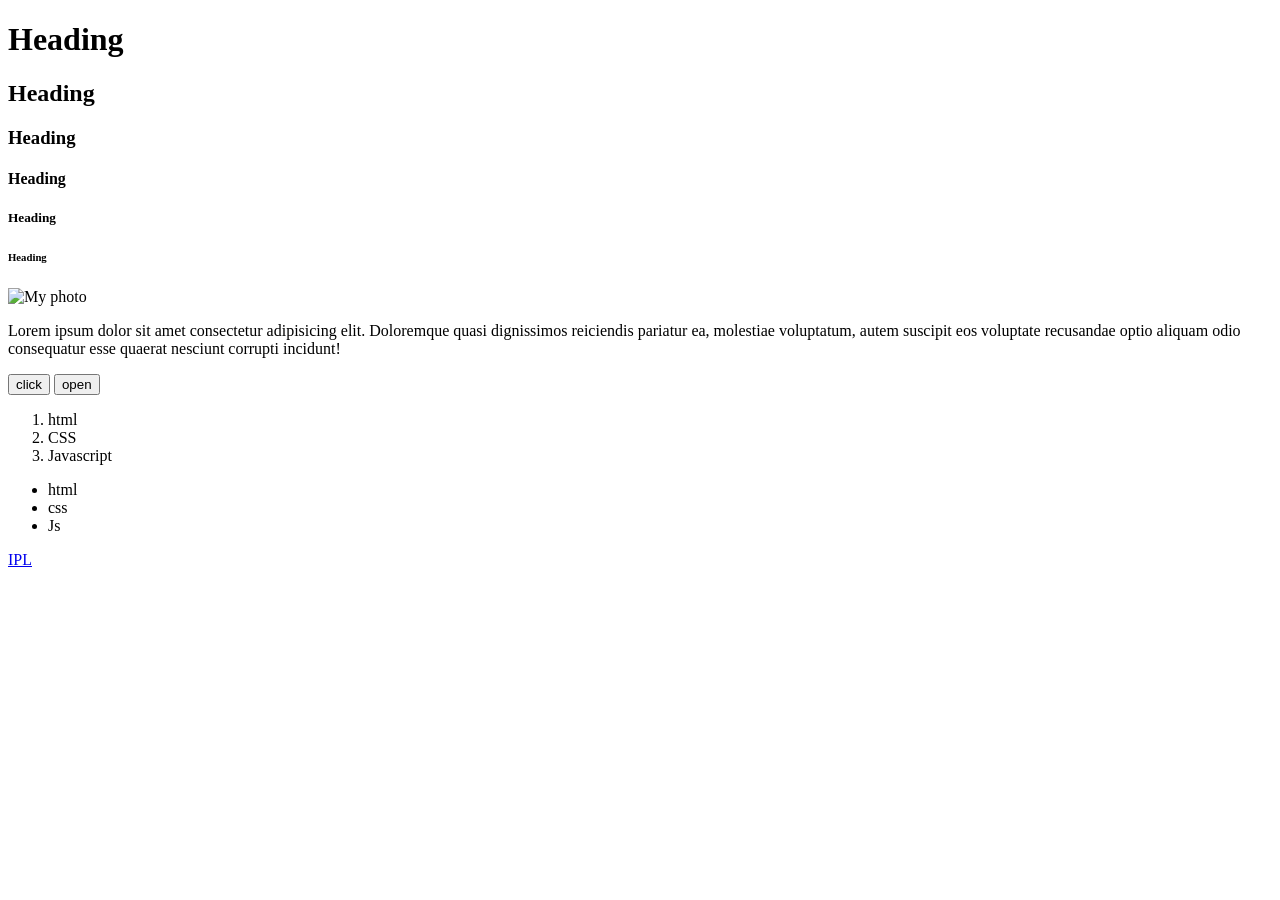
==== index.html @ 65b2cb19 "added html intro file" ====
<!DOCTYPE html>
<html>

<head>
    <title> This is the basic structure </title>
</head>

<body>

    <!-- Introduction -->
    <h1> Heading </h1>
    <h2> Heading </h2>
    <h3> Heading </h3>
    <h4> Heading </h4>
    <h5> Heading </h5>
    <h6> Heading </h6>
    <img src="https://dessign.net/wp-content/uploads/what-is-HTML5.jpg" alt="My photo" />
    <p> Lorem ipsum dolor sit amet consectetur adipisicing elit. Doloremque quasi dignissimos reiciendis pariatur ea,
        molestiae voluptatum, autem suscipit eos voluptate recusandae optio aliquam odio consequatur esse quaerat
        nesciunt corrupti incidunt!</p>

    <!-- Buttons -->
    <button> click </button>
    <button> open </button>

    <!-- Lists -->

    <ol>
        <li> html </li>
        <li> CSS </li>
        <li> Javascript </li>
    </ol>

    <ul>
        <li> html </li>
        <li> css </li>
        <li> Js </li>
    </ul>

    <!-- Hyperlinks -->

    <a href="https://www.msn.com/en-in/sports/cricket/ipl/game-center/sp-id-270326?ocid=msedgntp&cvid=6a0280bcc06840dca31a92453a2aaab1&pc=U531&ei=10" target="_blank"> IPL </a>

</body>

</html>
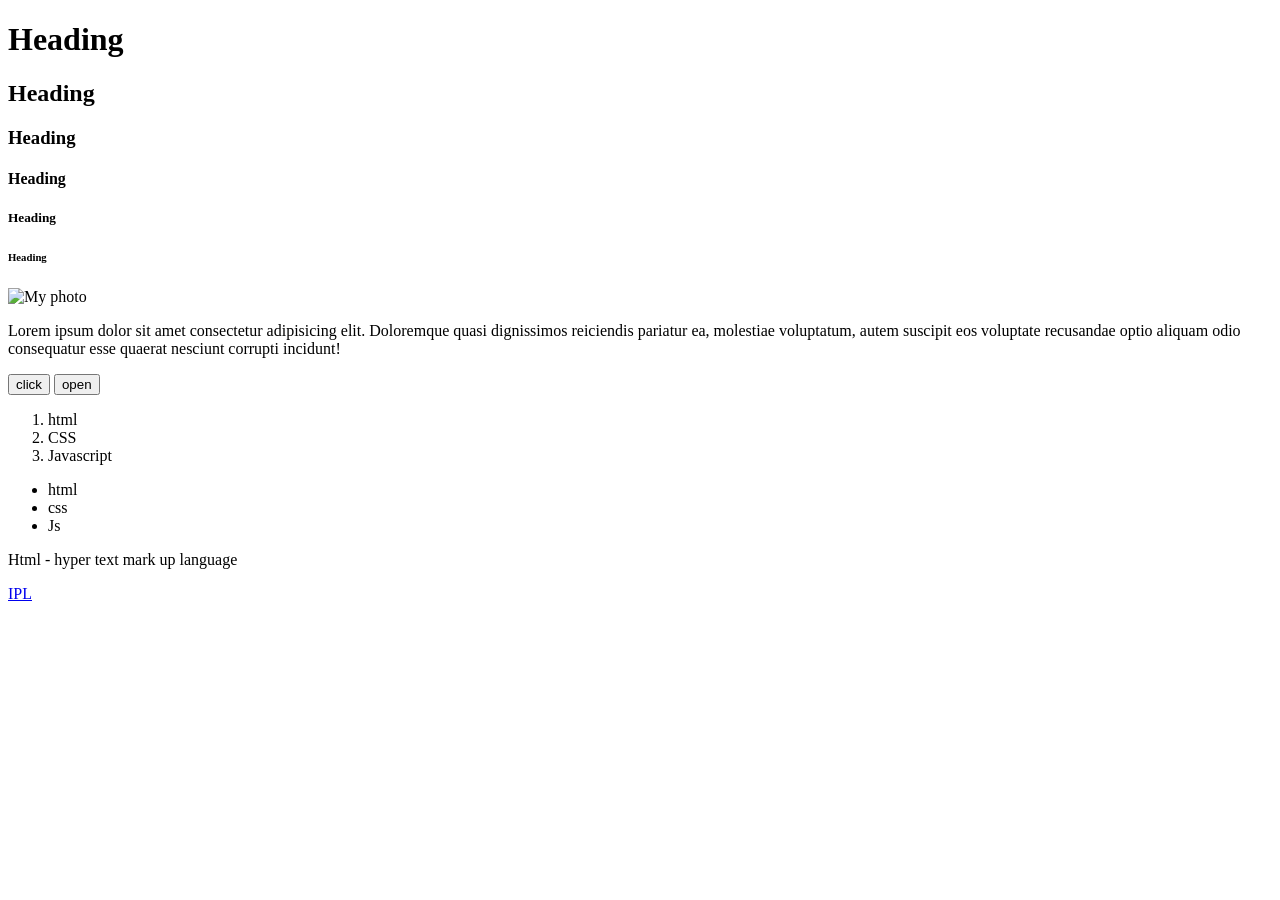
==== commit 9c5e9aa8: "added html full form" ====
--- a/index.html
+++ b/index.html
@@ -37,6 +37,8 @@
         <li> Js </li>
     </ul>
 
+    <p> Html - hyper text mark up language </p>
+
     <!-- Hyperlinks -->
 
     <a href="https://www.msn.com/en-in/sports/cricket/ipl/game-center/sp-id-270326?ocid=msedgntp&cvid=6a0280bcc06840dca31a92453a2aaab1&pc=U531&ei=10" target="_blank"> IPL </a>
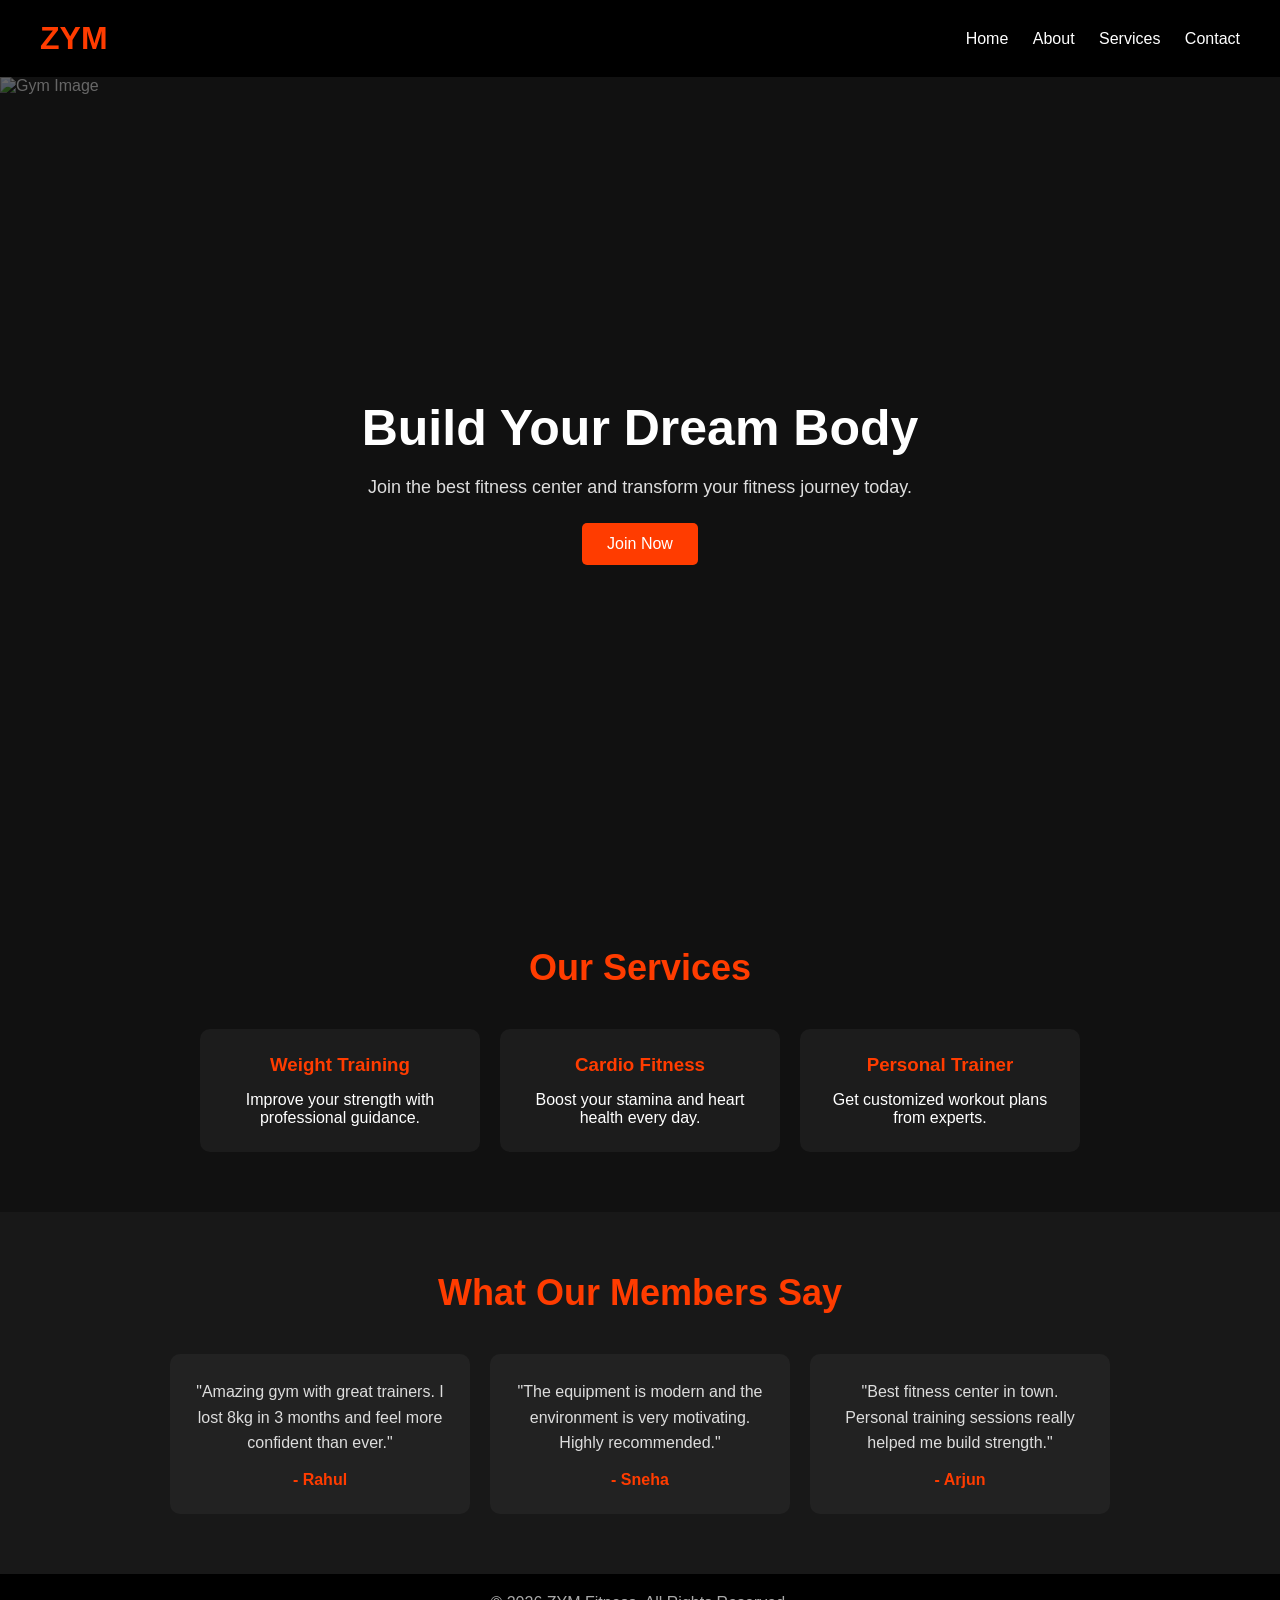
==== commit 302a2de0: "project ready to deploy" ====
--- a/index.html
+++ b/index.html
@@ -1,47 +1,231 @@
 <!DOCTYPE html>
-<html>
+<html lang="en">
 
 <head>
-    <title> This is the basic structure </title>
+    <meta charset="UTF-8" />
+    <meta name="viewport" content="width=device-width, initial-scale=1.0" />
+    <title>Zym Fitness</title>
+    <link rel="stylesheet" href="./index.css">
+
+    <style>
+        * {
+            margin: 0;
+            padding: 0;
+            box-sizing: border-box;
+            font-family: Arial, sans-serif;
+        }
+
+        body {
+            background: #111;
+            color: white;
+        }
+
+        header {
+            background: #000;
+            padding: 20px 40px;
+            display: flex;
+            justify-content: space-between;
+            align-items: center;
+        }
+
+        header h1 {
+            color: #ff3c00;
+        }
+
+        nav a {
+            color: white;
+            text-decoration: none;
+            margin-left: 20px;
+            transition: 0.3s;
+        }
+
+        nav a:hover {
+            color: #ff3c00;
+        }
+
+        .btn {
+            display: inline-block;
+            padding: 12px 25px;
+            background: #ff3c00;
+            color: white;
+            text-decoration: none;
+            border-radius: 5px;
+            transition: 0.3s;
+        }
+
+        */ .btn:hover {
+            background: #ff5e2e;
+        }
+
+        .hero {
+            position: relative;
+            width: 100%;
+            height: 90vh;
+            overflow: hidden;
+        }
+
+        .hero-image {
+            position: relative;
+            width: 100%;
+            height: 100%;
+        }
+
+        .hero-image img {
+            width: 100%;
+            height: 100%;
+            object-fit: cover;
+            filter: brightness(40%);
+        }
+
+        .hero-text {
+            position: absolute;
+            top: 50%;
+            left: 50%;
+            transform: translate(-50%, -50%);
+            text-align: center;
+            color: white;
+            width: 90%;
+        }
+
+        .hero-text h2 {
+            font-size: 50px;
+            margin-bottom: 20px;
+        }
+
+        .hero-text p {
+            font-size: 18px;
+            margin-bottom: 25px;
+            color: #ddd;
+        }
+
+        .services {
+            padding: 60px 20px;
+            text-align: center;
+        }
+
+        .services h2 {
+            margin-bottom: 40px;
+            font-size: 36px;
+            color: #ff3c00;
+        }
+
+        .cards {
+            display: flex;
+            justify-content: center;
+            gap: 20px;
+            flex-wrap: wrap;
+        }
+
+        .card {
+            background: #1c1c1c;
+            padding: 25px;
+            width: 280px;
+            border-radius: 10px;
+            transition: 0.3s;
+        }
+
+        .card:hover {
+            transform: translateY(-5px);
+        }
+
+        .card h3 {
+            margin-bottom: 15px;
+            color: #ff3c00;
+        }
+
+        footer {
+            background: #000;
+            text-align: center;
+            padding: 20px;
+            color: #aaa;
+        }
+    </style>
 </head>
 
 <body>
 
-    <!-- Introduction -->
-    <h1> Heading </h1>
-    <h2> Heading </h2>
-    <h3> Heading </h3>
-    <h4> Heading </h4>
-    <h5> Heading </h5>
-    <h6> Heading </h6>
-    <img src="https://dessign.net/wp-content/uploads/what-is-HTML5.jpg" alt="My photo" />
-    <p> Lorem ipsum dolor sit amet consectetur adipisicing elit. Doloremque quasi dignissimos reiciendis pariatur ea,
-        molestiae voluptatum, autem suscipit eos voluptate recusandae optio aliquam odio consequatur esse quaerat
-        nesciunt corrupti incidunt!</p>
-
-    <!-- Buttons -->
-    <button> click </button>
-    <button> open </button>
-
-    <!-- Lists -->
-
-    <ol>
-        <li> html </li>
-        <li> CSS </li>
-        <li> Javascript </li>
-    </ol>
-
-    <ul>
-        <li> html </li>
-        <li> css </li>
-        <li> Js </li>
-    </ul>
-
-    <p> Html - hyper text mark up language </p>
-
-    <!-- Hyperlinks -->
-
-    <a href="https://www.msn.com/en-in/sports/cricket/ipl/game-center/sp-id-270326?ocid=msedgntp&cvid=6a0280bcc06840dca31a92453a2aaab1&pc=U531&ei=10" target="_blank"> IPL </a>
+    <header>
+        <h1>ZYM</h1>
+
+        <nav>
+            <a href="#">Home</a>
+            <a href="#">About</a>
+            <a href="#">Services</a>
+            <a href="#">Contact</a>
+        </nav>
+    </header>
+
+    <section class="hero">
+
+        <div class="hero-image">
+            <img src="https://images.unsplash.com/photo-1517836357463-d25dfeac3438?q=80&w=1200&auto=format&fit=crop"
+                alt="Gym Image" />
+        </div>
+
+        <div class="hero-text">
+            <h2>Build Your Dream Body</h2>
+            <p>
+                Join the best fitness center and transform your fitness journey today.
+            </p>
+
+            <a href="#" class="btn">Join Now</a>
+        </div>
+
+    </section>
+
+    <section class="services">
+        <h2>Our Services</h2>
+
+        <div class="cards">
+            <div class="card">
+                <h3>Weight Training</h3>
+                <p>Improve your strength with professional guidance.</p>
+            </div>
+
+            <div class="card">
+                <h3>Cardio Fitness</h3>
+                <p>Boost your stamina and heart health every day.</p>
+            </div>
+
+            <div class="card">
+                <h3>Personal Trainer</h3>
+                <p>Get customized workout plans from experts.</p>
+            </div>
+        </div>
+    </section>
+
+    <section class="testimonials">
+        <h2>What Our Members Say</h2>
+
+        <div class="testimonial-container">
+
+            <div class="testimonial-card">
+                <p>
+                    "Amazing gym with great trainers. I lost 8kg in 3 months and feel more confident than ever."
+                </p>
+                <h4>- Rahul</h4>
+            </div>
+
+            <div class="testimonial-card">
+                <p>
+                    "The equipment is modern and the environment is very motivating. Highly recommended."
+                </p>
+                <h4>- Sneha</h4>
+            </div>
+
+            <div class="testimonial-card">
+                <p>
+                    "Best fitness center in town. Personal training sessions really helped me build strength."
+                </p>
+                <h4>- Arjun</h4>
+            </div>
+
+        </div>
+    </section>
+
+    <footer>
+        <p>© 2026 ZYM Fitness. All Rights Reserved.</p>
+    </footer>
 
 </body>
 
--- a/index.css
+++ b/index.css
@@ -0,0 +1,40 @@
+.testimonials {
+  padding: 60px 20px;
+  background: #181818;
+  text-align: center;
+}
+
+.testimonials h2 {
+  font-size: 36px;
+  margin-bottom: 40px;
+  color: #ff3c00;
+}
+
+.testimonial-container {
+  display: flex;
+  justify-content: center;
+  gap: 20px;
+  flex-wrap: wrap;
+}
+
+.testimonial-card {
+  background: #222;
+  padding: 25px;
+  width: 300px;
+  border-radius: 10px;
+  transition: 0.3s;
+}
+
+.testimonial-card:hover {
+  transform: translateY(-5px);
+}
+
+.testimonial-card p {
+  color: #ddd;
+  margin-bottom: 15px;
+  line-height: 1.6;
+}
+
+.testimonial-card h4 {
+  color: #ff3c00;
+}
